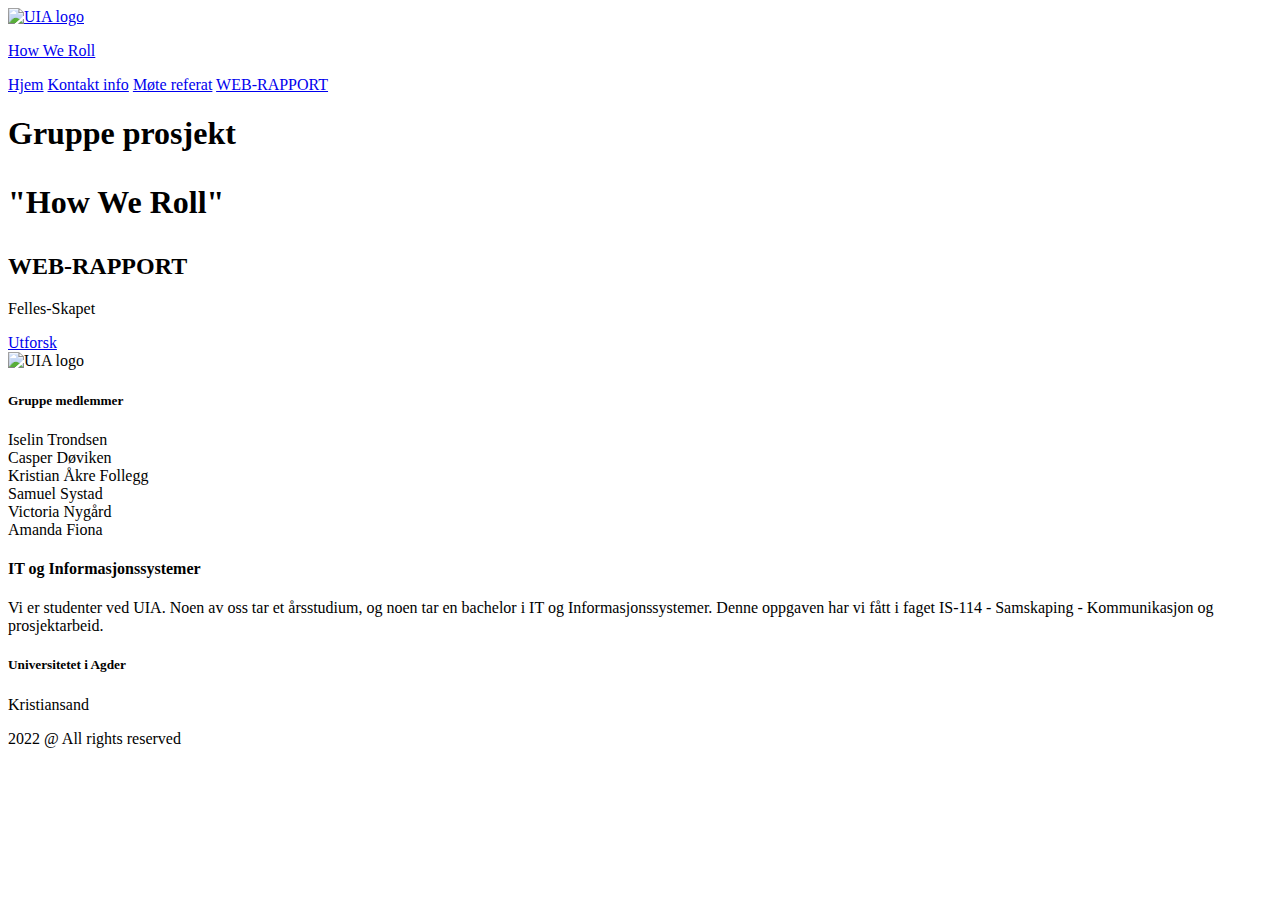
==== index.html @ e096b65f "Update index.html" ====
<!DOCTYPE html>
<!-- DOKUMENT INFORMASJON -->
<html lang="en"><head>
    <title>Gruppe oppgave - How We Roll</title>
    <meta charset="utf-8">
    <meta name="description" content="How We Roll">
    <meta name="viewport" content="width=device-width, initial-scale=1">
    <link href="css/style.css" rel="stylesheet" type="text/css">
    <link href="https://fonts.googleapis.com/css?family=Montserrat|Open+Sans:300,400,700,800&display=swap" rel="stylesheet">
  </head>
  <body>

  <!-- HEADER MED NAVIGASJONSBAR OG LOGO, HVIS DU TRYKKER PÅ DEN KOMMER DU TILBAKE TIL FREMSIDEN (INDEX) -->
    <header>
      <div class="logo">
        <a href="index.html"><img src="images/uialogo1.jpg" height="60px" alt="UIA logo"></a>
        <a href="index.html"><p>How We Roll</p></a>
      </div>
      <nav>
        <a href="index.html" class="active">Hjem</a>
        <a href="kontaktinfo.html">Kontakt info</a>
        <a href="møtereferat.html">Møte referat</a>
        <a href="WEB-RAPPORT.html">WEB-RAPPORT</a>
      </nav>
    </header>

  <!-- FREMSIDE TOP SEKSJON PRESENTASJON AV GRUPPE OG PROSJEKT-->
    <main>
      <section class="top-section">
        <div class="title-text">
          <h1>Gruppe prosjekt <br><p>"How We Roll"</p></h1>
        </div>

      </section>

  <!-- FREMSIDE MIDTRE SEKSJON -->
      
      <section class="bottom-feature-section">
        <div class="mid-section-left">
          <h2>WEB-RAPPORT</h2>
          <p>Felles-Skapet</p>
          <a class="button" href="WEB-FORM.html">Utforsk</a>
        </div>
        <img class="mid-section-image" src="images/uialogo.jpg" alt="UIA logo">
      </section>
    </main>

 <!-- BUNNSEKSJON -->
    <footer>
      <section class="footer-top">
        <div class="card">
          <h5>Gruppe medlemmer</h5>
          <p>
            Iselin Trondsen <br>
            Casper Døviken <br>
            Kristian Åkre Follegg <br>
            Samuel Systad <br>
            Victoria Nygård <br>
            Amanda Fiona <br>
          </p>
        </div>
  <!-- DIV TAG SOM DELER BUNNSEKSJON INN I TRE VERTIKALE DELER -->
        <div class="card">
          <h4>IT og Informasjonssystemer</h4>
          <p>
            Vi er studenter ved UIA. Noen av oss tar et årsstudium, og noen tar en bachelor i IT og Informasjonssystemer. 
            Denne oppgaven har vi fått i faget IS-114 - Samskaping - Kommunikasjon og prosjektarbeid. 
          </p>
        </div>
        <div class="card">
          <h5>Universitetet i Agder</h5>
          <p>
            Kristiansand
          </p>
          
        </div>
      </section>

  <!-- FOOTER NEDERSTE DEL AV SIDEN -->
      <section class="footer-end">
        
        <p>2022 @ All rights reserved</p>
      </section>
    </footer>
    </body>
    </html>
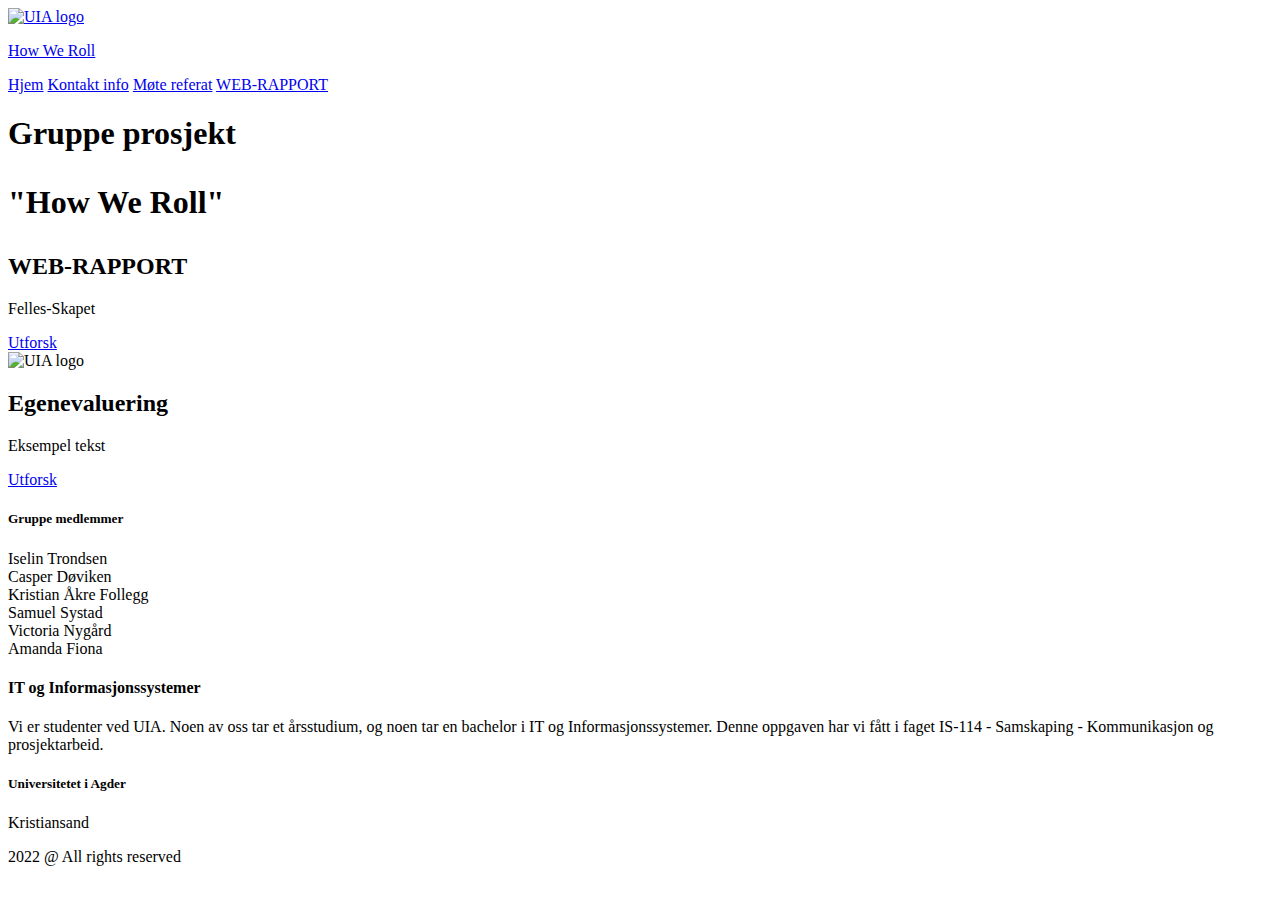
==== commit 7c665d5c: "Update index.html" ====
--- a/index.html
+++ b/index.html
@@ -43,6 +43,13 @@
         </div>
         <img class="mid-section-image" src="images/uialogo.jpg" alt="UIA logo">
       </section>
+        <section class="bottom-feature-section">
+        <div class="mid-section-left">
+        <h2>Egenevaluering</h2>
+        <p>Eksempel tekst</p>
+        <a class="button" href="EGENEVALUERING.html">Utforsk</a>
+      </div>
+      </section>
     </main>
 
  <!-- BUNNSEKSJON -->
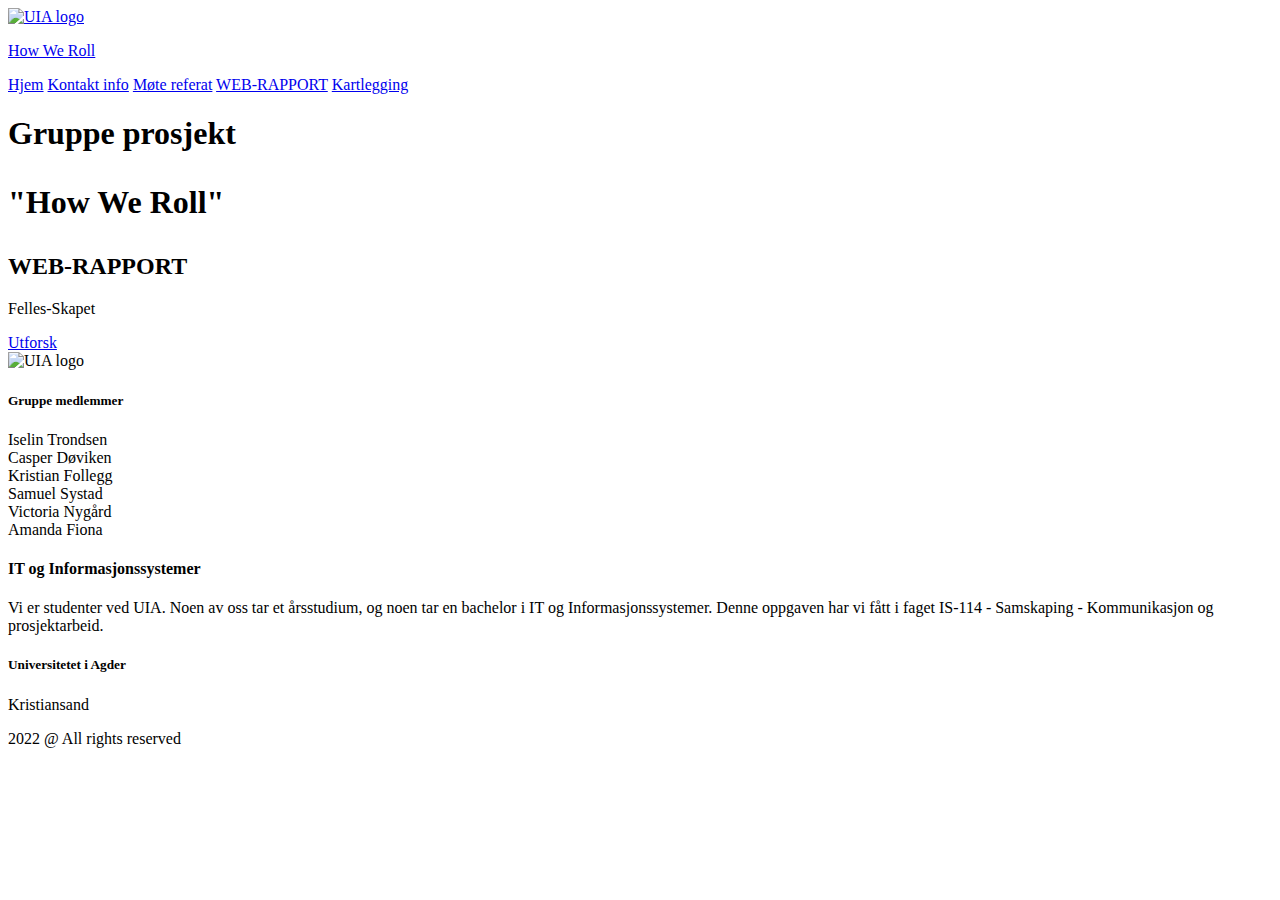
==== commit 6ed69a02: "Add files via upload" ====
--- a/index.html
+++ b/index.html
@@ -21,6 +21,7 @@
         <a href="kontaktinfo.html">Kontakt info</a>
         <a href="møtereferat.html">Møte referat</a>
         <a href="WEB-RAPPORT.html">WEB-RAPPORT</a>
+        <a href="kartlegging.html">Kartlegging</a>
       </nav>
     </header>
 
@@ -43,13 +44,6 @@
         </div>
         <img class="mid-section-image" src="images/uialogo.jpg" alt="UIA logo">
       </section>
-        <section class="bottom-feature-section">
-        <div class="mid-section-left">
-        <h2>Egenevaluering</h2>
-        <p>Eksempel tekst</p>
-        <a class="button" href="EGENEVALUERING.html">Utforsk</a>
-      </div>
-      </section>
     </main>
 
  <!-- BUNNSEKSJON -->
@@ -60,7 +54,7 @@
           <p>
             Iselin Trondsen <br>
             Casper Døviken <br>
-            Kristian Åkre Follegg <br>
+            Kristian Follegg <br>
             Samuel Systad <br>
             Victoria Nygård <br>
             Amanda Fiona <br>
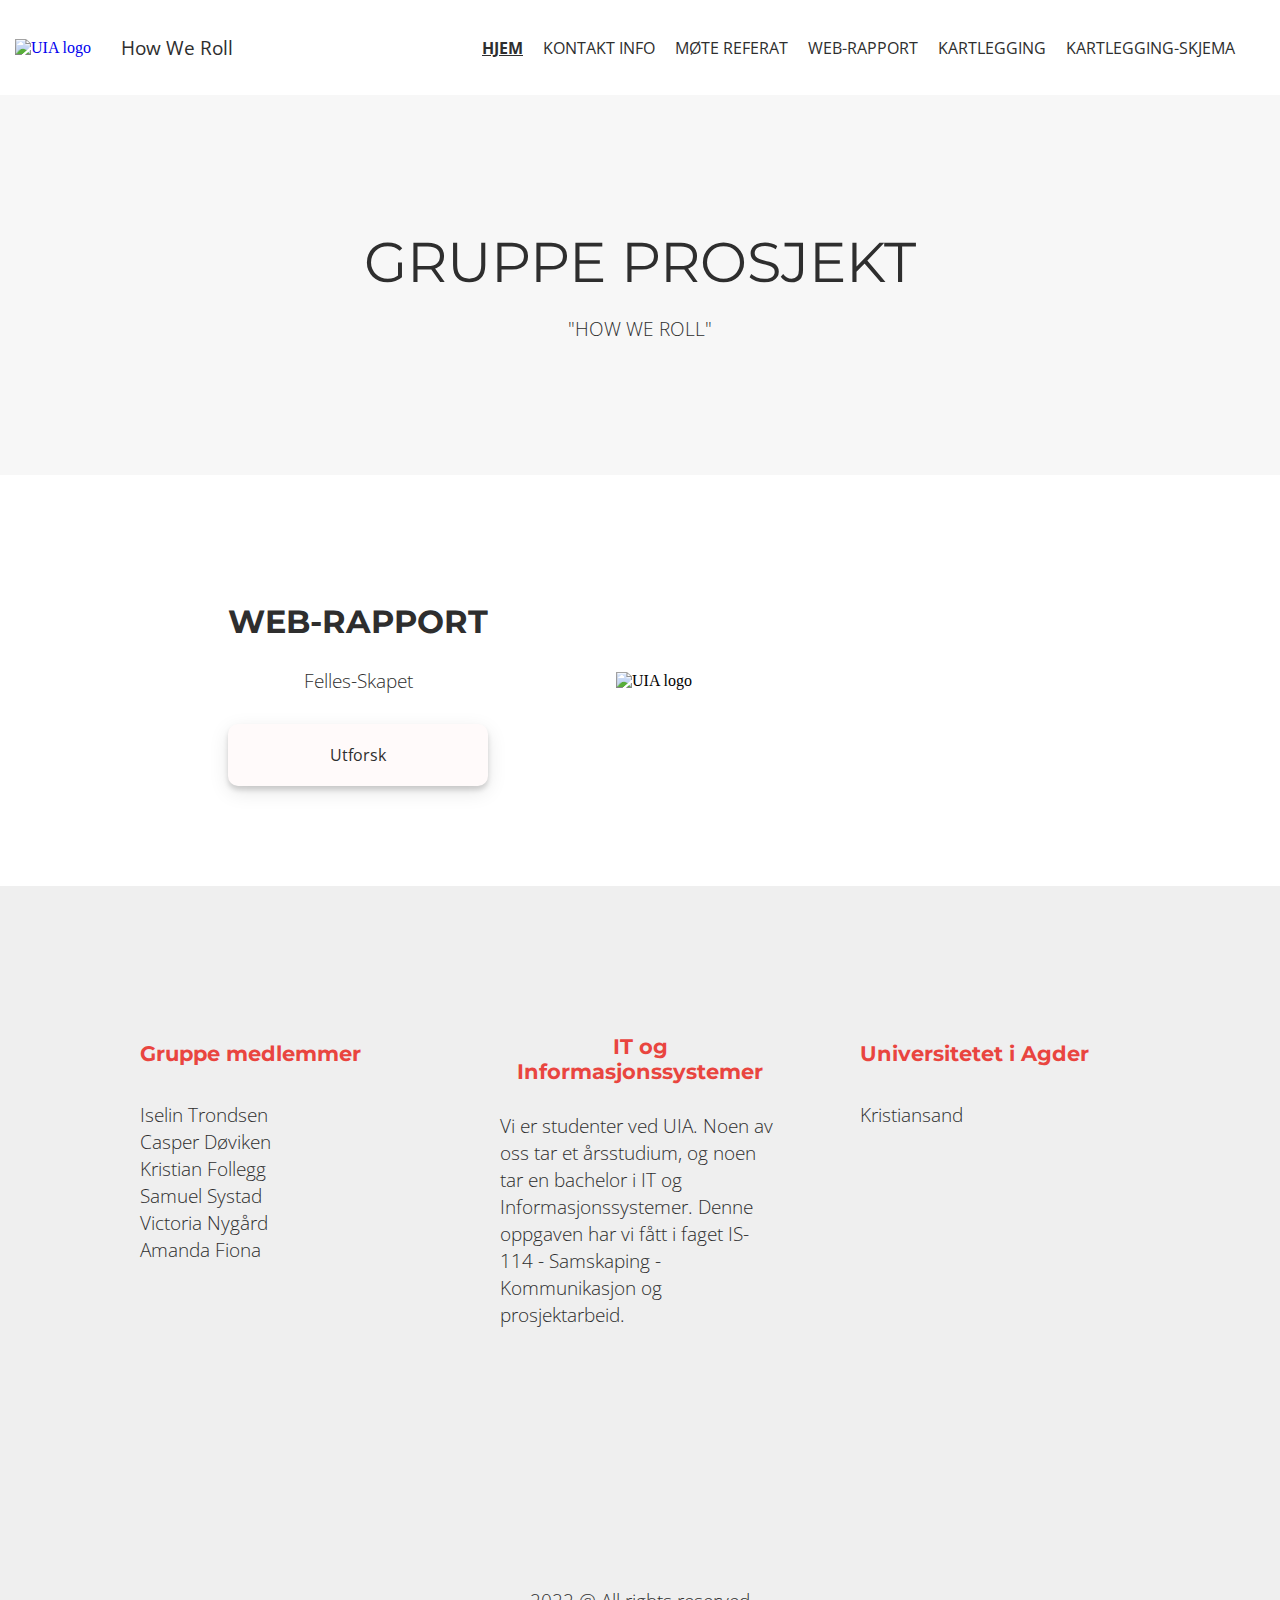
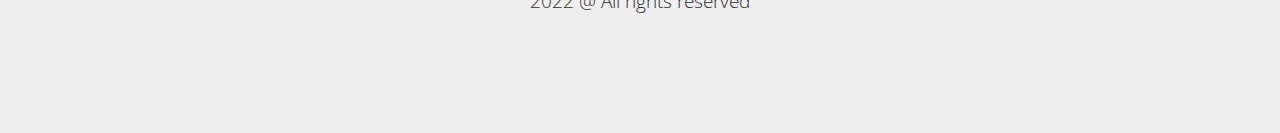
==== commit 3e2715eb: "små endringer i kode" ====
--- a/index.html
+++ b/index.html
@@ -22,6 +22,7 @@
         <a href="møtereferat.html">Møte referat</a>
         <a href="WEB-RAPPORT.html">WEB-RAPPORT</a>
         <a href="kartlegging.html">Kartlegging</a>
+        <a href="kartleggingskjema.html">Kartlegging-skjema</a>
       </nav>
     </header>
 
--- a/css/style.css
+++ b/css/style.css
@@ -0,0 +1,372 @@
+/***************************** TEKST OG LINKER ************************/
+
+h1 {
+  font-family: 'Montserrat', sans-serif;
+  color: #2E2E2E;
+  font-size: 2.5rem;
+  margin: 20px 0;
+  text-transform: uppercase;
+
+}
+
+h2, h3{
+  font-family: 'Montserrat', sans-serif;
+  color: #2E2E2E;
+  text-transform: uppercase;
+  font-size: 2rem;
+}
+
+h3 {
+  font-size: 1.5rem;
+}
+
+h4 {
+  font-family: 'Montserrat', sans-serif;
+  color: hsl(2, 79%, 58%);
+  font-size: 1.3rem;
+}
+
+h5 {
+  font-family: 'Montserrat', sans-serif;
+  color: hsl(2, 79%, 58%);
+  text-align: left;
+  font-size: 1.3rem;
+}
+.explore h2 {
+  align-self: flex-start;
+  padding-left: 20px;
+}
+
+p {
+  font-family: 'Open Sans', sans-serif;
+  font-size: 1.2rem;
+  font-weight: 300;
+  color: #2E2E2E;
+
+}
+
+
+.logo p {
+  font-family: 'Open Sans', sans-serif;
+  font-weight: 400;
+  color: #2E2E2E;
+  padding-left: 30px;
+}
+
+.top-section h1 {
+  font-weight: 400;
+  font-size: 3.5rem;
+  color: #2E2E2E;
+  text-align: center;
+
+}
+
+.card p {
+  margin-bottom: 0;
+  text-align: left;
+  font-weight: 300;
+}
+
+a {
+  text-decoration: none;
+}
+
+a:hover {
+  text-decoration: underline;
+}
+
+nav a {
+  padding: 10px;
+  font-family: 'Open Sans', sans-serif;
+  font-size: 1rem;
+  text-transform: uppercase;
+  color: #2E2E2E;
+  text-decoration: none;
+}
+
+.card a {
+  font-family: 'Opensans', sans-serif;
+  font-weight: 600;
+  text-decoration: none;
+}
+
+.card a:hover {
+  color: #BB45C2;
+  transition: 0.2s;
+}
+
+.active {
+  text-decoration: underline;
+  font-weight: bold;
+}
+
+/********************** STYLER FORM TAG ************************/
+
+
+/*Chrome*/
+@media screen and (-webkit-min-device-pixel-ratio:0) {
+  input[type='range'] {
+    overflow: hidden;
+    width: 150px;
+    -webkit-appearance: none;
+    background-color: #dbc8e2;
+  }
+  
+  input[type='range']::-webkit-slider-runnable-track {
+    height: 10px;
+    -webkit-appearance: none;
+    color: #85b6b0;
+    margin-top: -1px;
+  }
+  
+  input[type='range']::-webkit-slider-thumb {
+    width: 10px;
+    -webkit-appearance: none;
+    height: 10px;
+    cursor: ew-resize;
+    background: #373737;
+    box-shadow: -80px 0 0 80px #b8d7dc;
+  }
+
+}
+
+
+  
+label {
+font-weight: light;
+text-align:center;
+
+}
+
+form {
+  text-align: center;
+
+}
+
+table {
+  
+  
+  font-family: 'Montserrat', sans-serif;
+  padding-top: 40px;
+  padding-left: 60px;
+  padding-right: 60px;
+  padding-bottom:40px;
+}
+
+
+
+
+
+
+
+
+/**************************  Styler de ulike elementene    *****************************/
+
+body {
+  margin: 0 auto;
+  background-color: white;
+}
+
+header {
+  display: flex;
+  justify-content: space-between;
+  align-items: center;
+  padding: 15px;
+}
+
+nav {
+  display: flex;
+  align-items: center;
+  padding-right: 20px;
+}
+
+section {
+  display: flex;
+  align-items: center;
+  padding: 100px;
+}
+
+footer {
+  background-color: #EFEFEF;
+  text-align: center;
+}
+
+
+/*************************  Styler spesifikke elementer ***********************/
+
+.logo {
+  display: flex;
+  align-items: center;
+}
+
+.title-text {
+  width: 50vw;
+  color: black;
+  text-align: center;
+}
+
+.top-section {
+  justify-content: space-around;
+  height: 20vh;
+  background-color: #F7F7F7;
+
+  }
+
+.special-event-sections {
+    display: flex;
+    justify-content: space-between;
+    text-align: center;
+    align-self: stretch;
+    padding-top: 30px;
+  }
+
+.bottom-feature-section  {
+  background-color: #ffffff;
+}
+
+.mid-section {
+  background-color: #ffffff;
+}
+
+.example-section-image {
+  width: 40vw;
+  height: 400px;
+}
+
+.mid-section-left{
+  text-align: center;
+  margin-left: 10vw;
+  margin-right: 10vw;
+
+}
+
+.button {
+  font-family: 'Open Sans', sans-serif;
+  color: #2E2E2E;
+  background-color: snow;
+  padding: 20px;
+  box-shadow: 0 4px 5px 0 rgba(0, 0, 0, 0.15), 0 6px 20px 0 rgba(0, 0, 0, 0.1);
+  display: block;
+  margin-top: 30px;
+  border-radius: 10px;
+  text-decoration: none;
+  transition: transform 0.3s cubic-bezier(0.175, 0.885, 0.32, 1.275);
+  transform-origin: top;
+}
+
+.button:hover {
+  background-color: #EBEBEB;
+  text-decoration: none;
+  -webkit-transform: scale3d(1.1,1.1,1.1);
+  transform: scale3d(1.1);
+}
+
+.button:active {
+  background-color: #CCCCCC;
+}
+
+.about-containers {
+  flex-direction: row;
+  align-items: stretch;
+}
+
+.card {
+  align-items: center;
+  justify-content: space-around;
+  margin: 20px 0;
+  padding: 0 40px 20px;
+  width: 33vw;
+  text-align: center;
+  box-sizing: border-box;
+}
+
+.image-section {
+  width: 100vw;
+  height: 400px;
+  object-fit: cover;
+}
+
+.footer-top {
+  align-items: flex-start;
+}
+
+.footer-end {
+  display: flex;
+  flex-direction: column;
+}
+
+.mid-section-image {
+  width: 40vw;
+  object-fit: contain;
+  padding: 20px 0;
+  box-sizing: border-box;
+}
+
+.text-card {
+  background-color: #F7F7F7;
+  width: 50vw;
+  box-sizing: border-box;
+  display: flex;
+  flex-direction: column;
+  padding: 20px 80px;
+  margin-right: 50px;
+  margin-left: 50px;
+}
+
+.about-card {
+ width: 60%;
+ padding: 5px;
+ margin: 0 auto;
+}
+
+.about {
+  background-color: #F7F7F7;
+  padding: 50px;
+  box-sizing: border-box;
+}
+
+.overskrift{
+  margin-top: 100px;
+  display: flex;
+  justify-content: center;
+  text-align: center;
+}
+
+
+
+
+/*************************** Utility classes *********************************/
+
+
+
+.pink {
+  color: #9045C2
+}
+
+.black {
+  color: #2E2E2E;
+}
+
+.column {
+  flex-direction: column;
+}
+
+.padding {
+  padding: 20px 0;
+}
+
+.width {
+  width: 50vw;
+}
+
+.canvas {
+  display: flex;
+  justify-content: center;
+  text-align: center;
+}
+
+.gradient {
+  background-image: linear-gradient(white, #dddddf);
+}
+
+
